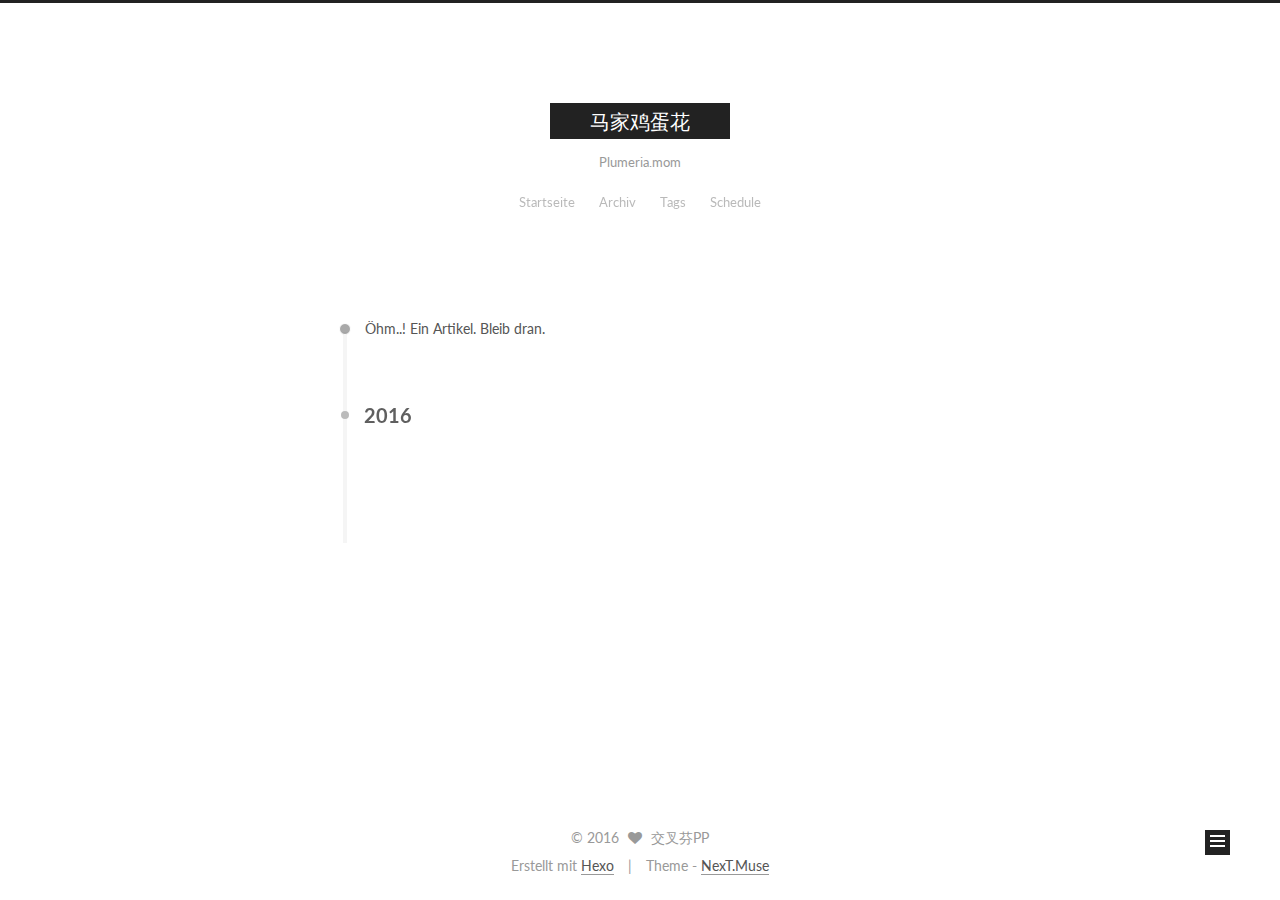
==== archives/index.html @ 17fd438e "sargull" ====
<!doctype html>



  


<html class="theme-next muse use-motion">
<head>
  <meta charset="UTF-8"/>
<meta http-equiv="X-UA-Compatible" content="IE=edge,chrome=1" />
<meta name="viewport" content="width=device-width, initial-scale=1, maximum-scale=1"/>



<meta http-equiv="Cache-Control" content="no-transform" />
<meta http-equiv="Cache-Control" content="no-siteapp" />












  
  
  <link href="/vendors/fancybox/source/jquery.fancybox.css?v=2.1.5" rel="stylesheet" type="text/css" />




  
  
  
  

  
    
    
  

  

  

  

  

  
    
    
    <link href="//fonts.googleapis.com/css?family=Lato:300,300italic,400,400italic,700,700italic&subset=latin,latin-ext" rel="stylesheet" type="text/css">
  






<link href="/vendors/font-awesome/css/font-awesome.min.css?v=4.4.0" rel="stylesheet" type="text/css" />

<link href="/css/main.css?v=5.0.2" rel="stylesheet" type="text/css" />


  <meta name="keywords" content="Hexo, NexT" />








  <link rel="shortcut icon" type="image/x-icon" href="/favicon.ico?v=5.0.2" />






<meta property="og:type" content="website">
<meta property="og:title" content="马家鸡蛋花">
<meta property="og:url" content="http://plumeria.mom/archives/index.html">
<meta property="og:site_name" content="马家鸡蛋花">
<meta name="twitter:card" content="summary">
<meta name="twitter:title" content="马家鸡蛋花">



<script type="text/javascript" id="hexo.configuration">
  var NexT = window.NexT || {};
  var CONFIG = {
    scheme: 'Muse',
    sidebar: {"position":"left","display":"post"},
    fancybox: true,
    motion: true,
    duoshuo: {
      userId: '0',
      author: 'Author'
    }
  };
</script>




  <link rel="canonical" href="http://plumeria.mom/archives/"/>


  <title> Archiv | 马家鸡蛋花 </title>
</head>

<body itemscope itemtype="//schema.org/WebPage" lang="">

  










  
  
    
  

  <div class="container one-collumn sidebar-position-left  page-archive  ">
    <div class="headband"></div>

    <header id="header" class="header" itemscope itemtype="//schema.org/WPHeader">
      <div class="header-inner"><div class="site-meta ">
  

  <div class="custom-logo-site-title">
    <a href="/"  class="brand" rel="start">
      <span class="logo-line-before"><i></i></span>
      <span class="site-title">马家鸡蛋花</span>
      <span class="logo-line-after"><i></i></span>
    </a>
  </div>
  <p class="site-subtitle">Plumeria.mom</p>
</div>

<div class="site-nav-toggle">
  <button>
    <span class="btn-bar"></span>
    <span class="btn-bar"></span>
    <span class="btn-bar"></span>
  </button>
</div>

<nav class="site-nav">
  

  
    <ul id="menu" class="menu">
      
        
        <li class="menu-item menu-item-home">
          <a href="/" rel="section">
            
            Startseite
          </a>
        </li>
      
        
        <li class="menu-item menu-item-archives">
          <a href="/archives" rel="section">
            
            Archiv
          </a>
        </li>
      
        
        <li class="menu-item menu-item-tags">
          <a href="/tags" rel="section">
            
            Tags
          </a>
        </li>
      
        
        <li class="menu-item menu-item-schedule">
          <a href="/schedule" rel="section">
            
            Schedule
          </a>
        </li>
      

      
    </ul>
  

  
</nav>

 </div>
    </header>

    <main id="main" class="main">
      <div class="main-inner">
        <div class="content-wrap">
          <div id="content" class="content">
            

  <section id="posts" class="posts-collapse">
    <span class="archive-move-on"></span>

    <span class="archive-page-counter">
      
      
      
        
      
      Öhm..! Ein Artikel. Bleib dran.
    </span>

    

      
      
      

      
        
        <div class="collection-title">
          <h2 class="archive-year motion-element" id="archive-year-2016">2016</h2>
        </div>
      
      

      

  <article class="post post-type-normal" itemscope itemtype="//schema.org/Article">
    <header class="post-header">

      <h1 class="post-title">
        
            <a class="post-title-link" href="/2016/10/22/hello-world/" itemprop="url">
              
                <span itemprop="name">Hello World</span>
              
            </a>
        
      </h1>

      <div class="post-meta">
        <time class="post-time" itemprop="dateCreated"
              datetime="2016-10-22T15:51:48+08:00"
              content="2016-10-22" >
          10-22
        </time>
      </div>

    </header>
  </article>



    

  </section>

  



          </div>
          


          

        </div>
        
          
  
  <div class="sidebar-toggle">
    <div class="sidebar-toggle-line-wrap">
      <span class="sidebar-toggle-line sidebar-toggle-line-first"></span>
      <span class="sidebar-toggle-line sidebar-toggle-line-middle"></span>
      <span class="sidebar-toggle-line sidebar-toggle-line-last"></span>
    </div>
  </div>

  <aside id="sidebar" class="sidebar">
    <div class="sidebar-inner">

      

      

      <section class="site-overview sidebar-panel  sidebar-panel-active ">
        <div class="site-author motion-element" itemprop="author" itemscope itemtype="//schema.org/Person">
          <img class="site-author-image" itemprop="image"
               src="/images/avatar.gif"
               alt="交叉芬PP" />
          <p class="site-author-name" itemprop="name">交叉芬PP</p>
          <p class="site-description motion-element" itemprop="description"></p>
        </div>
        <nav class="site-state motion-element">
          <div class="site-state-item site-state-posts">
            <a href="/archives">
              <span class="site-state-item-count">1</span>
              <span class="site-state-item-name">Artikel</span>
            </a>
          </div>

          

          

        </nav>

        

        <div class="links-of-author motion-element">
          
        </div>

        
        

        
        

      </section>

      

    </div>
  </aside>


        
      </div>
    </main>

    <footer id="footer" class="footer">
      <div class="footer-inner">
        <div class="copyright" >
  
  &copy; 
  <span itemprop="copyrightYear">2016</span>
  <span class="with-love">
    <i class="fa fa-heart"></i>
  </span>
  <span class="author" itemprop="copyrightHolder">交叉芬PP</span>
</div>

<div class="powered-by">
  Erstellt mit  <a class="theme-link" href="https://hexo.io">Hexo</a>
</div>

<div class="theme-info">
  Theme -
  <a class="theme-link" href="https://github.com/iissnan/hexo-theme-next">
    NexT.Muse
  </a>
</div>

        

        
      </div>
    </footer>

    <div class="back-to-top">
      <i class="fa fa-arrow-up"></i>
    </div>
  </div>

  

<script type="text/javascript">
  if (Object.prototype.toString.call(window.Promise) !== '[object Function]') {
    window.Promise = null;
  }
</script>









  



  
  <script type="text/javascript" src="/vendors/jquery/index.js?v=2.1.3"></script>

  
  <script type="text/javascript" src="/vendors/fastclick/lib/fastclick.min.js?v=1.0.6"></script>

  
  <script type="text/javascript" src="/vendors/jquery_lazyload/jquery.lazyload.js?v=1.9.7"></script>

  
  <script type="text/javascript" src="/vendors/velocity/velocity.min.js?v=1.2.1"></script>

  
  <script type="text/javascript" src="/vendors/velocity/velocity.ui.min.js?v=1.2.1"></script>

  
  <script type="text/javascript" src="/vendors/fancybox/source/jquery.fancybox.pack.js?v=2.1.5"></script>


  


  <script type="text/javascript" src="/js/src/utils.js?v=5.0.2"></script>

  <script type="text/javascript" src="/js/src/motion.js?v=5.0.2"></script>



  
  

  
  
    <script type="text/javascript" id="motion.page.archive">
      $('.archive-year').velocity('transition.slideLeftIn');
    </script>
  


  


  <script type="text/javascript" src="/js/src/bootstrap.js?v=5.0.2"></script>



  



  




  
  

  

  

  

  


</body>
</html>
---- css/main.css ----
/* normalize.css v3.0.2 | MIT License | git.io/normalize */
html {
  font-family: sans-serif; /* 1 */
  -ms-text-size-adjust: 100%; /* 2 */
  -webkit-text-size-adjust: 100%; /* 2 */
}
body {
  margin: 0;
}
article,
aside,
details,
figcaption,
figure,
footer,
header,
hgroup,
main,
menu,
nav,
section,
summary {
  display: block;
}
audio,
canvas,
progress,
video {
  display: inline-block; /* 1 */
  vertical-align: baseline; /* 2 */
}
audio:not([controls]) {
  display: none;
  height: 0;
}
[hidden],
template {
  display: none;
}
a {
  background-color: transparent;
}
a:active,
a:hover {
  outline: 0;
}
abbr[title] {
  border-bottom: 1px dotted;
}
b,
strong {
  font-weight: bold;
}
dfn {
  font-style: italic;
}
h1 {
  font-size: 2em;
  margin: 0.67em 0;
}
mark {
  background: #ff0;
  color: #000;
}
small {
  font-size: 80%;
}
sub,
sup {
  font-size: 75%;
  line-height: 0;
  position: relative;
  vertical-align: baseline;
}
sup {
  top: -0.5em;
}
sub {
  bottom: -0.25em;
}
img {
  border: 0;
}
svg:not(:root) {
  overflow: hidden;
}
figure {
  margin: 1em 40px;
}
hr {
  -moz-box-sizing: content-box;
  box-sizing: content-box;
  height: 0;
}
pre {
  overflow: auto;
}
code,
kbd,
pre,
samp {
  font-family: monospace, monospace;
  font-size: 1em;
}
button,
input,
optgroup,
select,
textarea {
  color: inherit; /* 1 */
  font: inherit; /* 2 */
  margin: 0; /* 3 */
}
button {
  overflow: visible;
}
button,
select {
  text-transform: none;
}
button,
html input[type="button"],
input[type="reset"],
input[type="submit"] {
  -webkit-appearance: button; /* 2 */
  cursor: pointer; /* 3 */
}
button[disabled],
html input[disabled] {
  cursor: default;
}
button::-moz-focus-inner,
input::-moz-focus-inner {
  border: 0;
  padding: 0;
}
input {
  line-height: normal;
}
input[type="checkbox"],
input[type="radio"] {
  box-sizing: border-box; /* 1 */
  padding: 0; /* 2 */
}
input[type="number"]::-webkit-inner-spin-button,
input[type="number"]::-webkit-outer-spin-button {
  height: auto;
}
input[type="search"] {
  -webkit-appearance: textfield; /* 1 */
  -moz-box-sizing: content-box;
  -webkit-box-sizing: content-box; /* 2 */
  box-sizing: content-box;
}
input[type="search"]::-webkit-search-cancel-button,
input[type="search"]::-webkit-search-decoration {
  -webkit-appearance: none;
}
fieldset {
  border: 1px solid #c0c0c0;
  margin: 0 2px;
  padding: 0.35em 0.625em 0.75em;
}
legend {
  border: 0; /* 1 */
  padding: 0; /* 2 */
}
textarea {
  overflow: auto;
}
optgroup {
  font-weight: bold;
}
table {
  border-collapse: collapse;
  border-spacing: 0;
}
td,
th {
  padding: 0;
}
::selection {
  background: #262a30;
  color: #fff;
}
body {
  position: relative;
  font-family: 'Lato', "PingFang SC", "Microsoft YaHei", sans-serif;
  font-size: 14px;
  line-height: 2;
  color: #555;
  background: #fff;
}
@media (max-width: 767px) {
  body {
    padding-right: 0 !important;
  }
}
@media (min-width: 768px) and (max-width: 991px) {
  body {
    padding-right: 0 !important;
  }
}
@media (min-width: 1600px) {
  body {
    font-size: 16px;
  }
}
h1,
h2,
h3,
h4,
h5,
h6 {
  margin: 0;
  padding: 0;
  font-weight: bold;
  line-height: 1.5;
  font-family: 'Lato', "PingFang SC", "Microsoft YaHei", sans-serif;
}
h2,
h3,
h4,
h5,
h6 {
  margin: 20px 0 15px;
}
h1 {
  font-size: 22px;
}
@media (max-width: 767px) {
  h1 {
    font-size: 18px;
  }
}
h2 {
  font-size: 20px;
}
@media (max-width: 767px) {
  h2 {
    font-size: 16px;
  }
}
h3 {
  font-size: 18px;
}
@media (max-width: 767px) {
  h3 {
    font-size: 14px;
  }
}
h4 {
  font-size: 16px;
}
@media (max-width: 767px) {
  h4 {
    font-size: 12px;
  }
}
h5 {
  font-size: 14px;
}
@media (max-width: 767px) {
  h5 {
    font-size: 10px;
  }
}
h6 {
  font-size: 12px;
}
@media (max-width: 767px) {
  h6 {
    font-size: 8px;
  }
}
p {
  margin: 0 0 25px 0;
}
a {
  color: #555;
  text-decoration: none;
  border-bottom: 1px solid #999;
  word-wrap: break-word;
}
a:hover {
  color: #222;
  border-bottom-color: #222;
}
ul {
  list-style: none;
}
blockquote {
  margin: 0;
  padding: 0;
}
img {
  display: block;
  margin: auto;
  max-width: 100%;
  height: auto;
}
hr {
  margin: 40px 0;
  height: 3px;
  border: none;
  background-color: #ddd;
  background-image: repeating-linear-gradient(-45deg, #fff, #fff 4px, transparent 4px, transparent 8px);
}
blockquote {
  padding: 0 15px;
  color: #666;
  border-left: 4px solid #ddd;
}
blockquote cite::before {
  content: "-";
  padding: 0 5px;
}
dt {
  font-weight: 700;
}
dd {
  margin: 0;
  padding: 0;
}
.text-left {
  text-align: left;
}
.text-center {
  text-align: center;
}
.text-right {
  text-align: right;
}
.text-justify {
  text-align: justify;
}
.text-nowrap {
  white-space: nowrap;
}
.text-lowercase {
  text-transform: lowercase;
}
.text-uppercase {
  text-transform: uppercase;
}
.text-capitalize {
  text-transform: capitalize;
}
.center-block {
  display: block;
  margin-left: auto;
  margin-right: auto;
}
.clearfix:before,
.clearfix:after {
  content: " ";
  display: table;
}
.clearfix:after {
  clear: both;
}
.pullquote {
  width: 45%;
}
.pullquote.left {
  float: left;
  margin-left: 5px;
  margin-right: 10px;
}
.pullquote.right {
  float: right;
  margin-left: 10px;
  margin-right: 5px;
}
.affix.affix.affix {
  position: fixed;
}
.translation {
  margin-top: -20px;
  font-size: 14px;
  color: #999;
}
.scrollbar-measure {
  width: 100px;
  height: 100px;
  overflow: scroll;
  position: absolute;
  top: -9999px;
}
.use-motion .motion-element {
  opacity: 0;
}
#local-search-input {
  padding: 3px;
  border: none;
  text-indent: 14px;
  border-radius: 0;
  width: 140px;
  outline: none;
  border-bottom: 1px solid #999;
  background: inherit;
  opacity: 0.5;
}
#local-search-input:focus {
  opacity: 1;
}
.search-icon {
  position: absolute;
  top: 9px;
}
table {
  margin: 20px 0;
  width: 100%;
  border-collapse: collapse;
  border-spacing: 0;
  border: 1px solid #ddd;
  font-size: 14px;
  table-layout: fixed;
  word-wrap: break-all;
}
table>tbody>tr:nth-of-type(odd) {
  background-color: #f9f9f9;
}
table>tbody>tr:hover {
  background-color: #f5f5f5;
}
caption,
th,
td {
  padding: 8px;
  text-align: left;
  vertical-align: middle;
  font-weight: normal;
}
th,
td {
  border-bottom: 3px solid #ddd;
  border-right: 1px solid #eee;
}
th {
  padding-bottom: 10px;
  font-weight: 700;
}
td {
  border-bottom-width: 1px;
}
html,
body {
  height: 100%;
}
.container {
  position: relative;
  min-height: 100%;
}
.header-inner {
  margin: 0 auto;
  padding: 100px 0 70px;
  width: 700px;
}
@media (min-width: 1600px) {
  .container .header-inner {
    width: 900px;
  }
}
.main {
  padding-bottom: 150px;
}
.main-inner {
  margin: 0 auto;
  width: 700px;
}
@media (min-width: 1600px) {
  .container .main-inner {
    width: 900px;
  }
}
.footer {
  position: absolute;
  left: 0;
  bottom: 0;
  width: 100%;
  min-height: 50px;
}
.footer-inner {
  box-sizing: border-box;
  margin: 20px auto;
  width: 700px;
}
@media (min-width: 1600px) {
  .container .footer-inner {
    width: 900px;
  }
}
pre,
.highlight {
  overflow: auto;
  margin: 20px 0;
  padding: 15px;
  font-size: 13px;
  color: #4d4d4c;
  background: #f7f7f7;
  line-height: 1.6;
}
pre,
code {
  font-family: consolas, Menlo, "PingFang SC", "Microsoft YaHei", monospace;
}
code {
  padding: 2px 4px;
  word-wrap: break-all;
  color: #4d4d4c;
  background: #f7f7f7;
  border-radius: 3px;
  font-size: 13px;
}
pre code {
  padding: 0;
  color: #4d4d4c;
  background: none;
  text-shadow: none;
}
.highlight pre {
  border: none;
  margin: 0;
  padding: 1px;
}
.highlight table {
  margin: 0;
  width: auto;
  border: none;
}
.highlight td {
  border: none;
  padding: 0;
}
.highlight figcaption {
  font-size: 1em;
  color: #4d4d4c;
  line-height: 1em;
  margin-bottom: 1em;
}
.highlight figcaption:before,
.highlight figcaption:after {
  content: " ";
  display: table;
}
.highlight figcaption:after {
  clear: both;
}
.highlight figcaption a {
  float: right;
  color: #4d4d4c;
}
.highlight figcaption a:hover {
  border-bottom-color: #4d4d4c;
}
.highlight .gutter pre {
  color: #666;
  text-align: right;
  padding-right: 20px;
}
.highlight .line {
  height: 20px;
}
.gutter {
  -webkit-user-select: none;
  -moz-user-select: none;
  -ms-user-select: none;
  user-select: none;
}
.gist table {
  width: auto;
}
.gist table td {
  border: none;
}
pre .deletion {
  background: #fdd;
}
pre .addition {
  background: #dfd;
}
pre .meta {
  color: #8959a8;
}
pre .comment {
  color: #8e908c;
}
pre .variable,
pre .attribute,
pre .tag,
pre .regexp,
pre .ruby .constant,
pre .xml .tag .title,
pre .xml .pi,
pre .xml .doctype,
pre .html .doctype,
pre .css .id,
pre .css .class,
pre .css .pseudo {
  color: #c82829;
}
pre .number,
pre .preprocessor,
pre .built_in,
pre .literal,
pre .params,
pre .constant,
pre .command {
  color: #f5871f;
}
pre .ruby .class .title,
pre .css .rules .attribute,
pre .string,
pre .value,
pre .inheritance,
pre .header,
pre .ruby .symbol,
pre .xml .cdata,
pre .special,
pre .number,
pre .formula {
  color: #718c00;
}
pre .title,
pre .css .hexcolor {
  color: #3e999f;
}
pre .function,
pre .python .decorator,
pre .python .title,
pre .ruby .function .title,
pre .ruby .title .keyword,
pre .perl .sub,
pre .javascript .title,
pre .coffeescript .title {
  color: #4271ae;
}
pre .keyword,
pre .javascript .function {
  color: #8959a8;
}
.full-image.full-image.full-image {
  border: none;
  max-width: 100%;
  width: auto;
  margin: 20px auto;
}
@media (min-width: 992px) {
  .full-image.full-image.full-image {
    max-width: none;
    width: 126%;
    margin: 0 -13%;
  }
}
.blockquote-center,
.page-home .post-type-quote blockquote,
.page-post-detail .post-type-quote blockquote {
  position: relative;
  margin: 40px 0;
  padding: 0;
  border-left: none;
  text-align: center;
}
.blockquote-center::before,
.page-home .post-type-quote blockquote::before,
.page-post-detail .post-type-quote blockquote::before,
.blockquote-center::after,
.page-home .post-type-quote blockquote::after,
.page-post-detail .post-type-quote blockquote::after {
  position: absolute;
  content: ' ';
  display: block;
  width: 100%;
  height: 24px;
  opacity: 0.2;
  background-repeat: no-repeat;
  background-position: 0 -6px;
  background-size: 22px 22px;
}
.blockquote-center::before,
.page-home .post-type-quote blockquote::before,
.page-post-detail .post-type-quote blockquote::before {
  top: -20px;
  background-image: url("../images/quote-l.svg");
  border-top: 1px solid #ccc;
}
.blockquote-center::after,
.page-home .post-type-quote blockquote::after,
.page-post-detail .post-type-quote blockquote::after {
  bottom: -20px;
  background-image: url("../images/quote-r.svg");
  border-bottom: 1px solid #ccc;
  background-position: 100% 8px;
}
.blockquote-center p,
.page-home .post-type-quote blockquote p,
.page-post-detail .post-type-quote blockquote p,
.blockquote-center div,
.page-home .post-type-quote blockquote div,
.page-post-detail .post-type-quote blockquote div {
  text-align: center;
}
.post .post-body .group-picture img {
  box-sizing: border-box;
  padding: 0 3px;
  border: none;
}
.post .group-picture-row {
  overflow: hidden;
  margin-top: 6px;
}
.post .group-picture-row:first-child {
  margin-top: 0;
}
.post .group-picture-column {
  float: left;
}
.page-post-detail .post-body .group-picture-column {
  float: none;
  margin-top: 10px;
  width: auto !important;
}
.page-post-detail .post-body .group-picture-column img {
  margin: 0 auto;
}
.page-archive .group-picture-container {
  overflow: hidden;
}
.page-archive .group-picture-row {
  float: left;
}
.page-archive .group-picture-row:first-child {
  margin-top: 6px;
}
.page-archive .group-picture-column {
  max-width: 150px;
  max-height: 150px;
}
.btn {
  display: inline-block;
  padding: 0 20px;
  font-size: 14px;
  color: #fff;
  background: #222;
  border: 2px solid #222;
  text-decoration: none;
  border-radius: 0;
  transition-property: background-color;
  transition-duration: 0.2s;
  transition-timing-function: ease-in-out;
  transition-delay: 0s;
}
.btn:hover,
.post-more-link .btn:hover {
  border-color: #222;
  color: #222;
  background: #fff;
}
.btn-bar {
  display: block;
  width: 22px;
  height: 2px;
  background: #555;
  border-radius: 1px;
}
.btn-bar+.btn-bar {
  margin-top: 4px;
}
.pagination {
  margin: 120px 0 40px;
  text-align: center;
  border-top: 1px solid #eee;
}
.page-number-basic,
.pagination .prev,
.pagination .next,
.pagination .page-number,
.pagination .space {
  display: inline-block;
  position: relative;
  top: -1px;
  margin: 0 10px;
  padding: 0 10px;
  line-height: 30px;
}
@media (max-width: 767px) {
  .page-number-basic,
  .pagination .prev,
  .pagination .next,
  .pagination .page-number,
  .pagination .space {
    margin: 0 5px;
  }
}
.pagination .prev,
.pagination .next,
.pagination .page-number {
  border-bottom: 0;
  border-top: 1px solid #eee;
  transition-property: border-color;
  transition-duration: 0.2s;
  transition-timing-function: ease-in-out;
  transition-delay: 0s;
}
.pagination .prev:hover,
.pagination .next:hover,
.pagination .page-number:hover {
  border-top-color: #222;
}
.pagination .space {
  padding: 0;
  margin: 0;
}
.pagination .prev {
  margin-left: 0;
}
.pagination .next {
  margin-right: 0;
}
.pagination .page-number.current {
  color: #fff;
  background: #ccc;
  border-top-color: #ccc;
}
@media (max-width: 767px) {
  .pagination {
    border-top: none;
  }
  .pagination .prev,
  .pagination .next,
  .pagination .page-number {
    margin-bottom: 10px;
    border-top: 0;
    border-bottom: 1px solid #eee;
  }
  .pagination .prev:hover,
  .pagination .next:hover,
  .pagination .page-number:hover {
    border-bottom-color: #222;
  }
}
.comments {
  margin: 60px 20px 0;
}
.tag-cloud {
  text-align: center;
}
.tag-cloud a {
  display: inline-block;
  margin: 10px;
}
.back-to-top {
  box-sizing: border-box;
  position: fixed;
  bottom: -100px;
  right: 50px;
  z-index: 1050;
  padding: 0 6px;
  width: 25px;
  background: #222;
  font-size: 12px;
  opacity: 1;
  color: #fff;
  cursor: pointer;
  text-align: center;
  -webkit-transform: translateZ(0);
  transition-property: bottom;
  transition-duration: 0.2s;
  transition-timing-function: ease-in-out;
  transition-delay: 0s;
}
@media (max-width: 767px) {
  .back-to-top {
    display: none;
  }
}
@media (min-width: 768px) and (max-width: 991px) {
  .back-to-top {
    display: none;
  }
}
.back-to-top.back-to-top-on {
  bottom: 19px;
}
.header {
  background: #fff;
}
.header-inner {
  position: relative;
}
.headband {
  height: 3px;
  background: #222;
}
.site-meta {
  margin: 0;
  text-align: center;
}
@media (max-width: 767px) {
  .site-meta {
    text-align: center;
  }
}
.brand {
  position: relative;
  display: inline-block;
  padding: 0 40px;
  color: #fff;
  background: #222;
  border-bottom: none;
}
.brand:hover {
  color: #fff;
}
.logo {
  display: inline-block;
  margin-right: 5px;
  line-height: 36px;
  vertical-align: top;
}
.site-title {
  display: inline-block;
  vertical-align: top;
  line-height: 36px;
  font-size: 20px;
  font-weight: normal;
  font-family: 'Lato', "PingFang SC", "Microsoft YaHei", sans-serif;
}
.site-subtitle {
  margin-top: 10px;
  font-size: 13px;
  color: #999;
}
.use-motion .brand {
  opacity: 0;
}
.use-motion .logo,
.use-motion .site-title,
.use-motion .site-subtitle {
  opacity: 0;
  position: relative;
  top: -10px;
}
.site-nav-toggle {
  display: none;
  position: absolute;
  top: 10px;
  left: 10px;
}
@media (max-width: 767px) {
  .site-nav-toggle {
    display: block;
  }
}
.site-nav-toggle button {
  margin-top: 2px;
  padding: 9px 10px;
  background: transparent;
  border: none;
}
@media (max-width: 767px) {
  .site-nav {
    display: none;
    margin: 0 -10px;
    padding: 0 10px;
    clear: both;
    border-top: 1px solid #ddd;
  }
}
@media (min-width: 768px) and (max-width: 991px) {
  .site-nav {
    display: block !important;
  }
}
@media (min-width: 992px) {
  .site-nav {
    display: block !important;
  }
}
.menu {
  margin-top: 20px;
  padding-left: 0;
  text-align: center;
}
.menu .menu-item {
  display: inline-block;
  margin: 0 10px;
}
@media screen and (max-width: 767px) {
  .menu .menu-item {
    margin-top: 10px;
  }
}
.menu .menu-item a {
  display: block;
  font-size: 13px;
  text-transform: capitalize;
  line-height: inherit;
  border-bottom: 1px solid transparent;
  transition-property: border-color;
  transition-duration: 0.2s;
  transition-timing-function: ease-in-out;
  transition-delay: 0s;
}
.menu .menu-item a:hover {
  border-bottom-color: #222;
}
.menu .menu-item .fa {
  margin-right: 5px;
}
.use-motion .menu-item {
  opacity: 0;
}
.post-body {
  font-family: 'Lato', "PingFang SC", "Microsoft YaHei", sans-serif;
}
@media (max-width: 767px) {
  .post-body {
    word-break: break-word;
  }
}
.post-body .fancybox img {
  display: block !important;
  margin: 0 auto;
  cursor: pointer;
  cursor: zoom-in;
  cursor: -webkit-zoom-in;
}
.post-body .image-caption,
.post-body .figure .caption {
  margin: 10px auto 15px;
  text-align: center;
  font-size: 14px;
  color: #999;
  font-weight: bold;
  line-height: 1;
}
.post-sticky-flag {
  display: inline-block;
  font-size: 16px;
  -ms-transform: rotate(30deg);
  -webkit-transform: rotate(30deg);
  -moz-transform: rotate(30deg);
  -ms-transform: rotate(30deg);
  -o-transform: rotate(30deg);
  transform: rotate(30deg);
}
.posts-expand {
  padding-top: 40px;
}
@media (max-width: 767px) {
  .posts-expand {
    margin: 0 20px;
  }
  .post-body pre,
  .post-body .highlight {
    padding: 10px;
  }
  .post-body pre .gutter pre,
  .post-body .highlight .gutter pre {
    padding-right: 10px;
  }
}
@media (min-width: 992px) {
  .posts-expand .post-body {
    text-align: justify;
  }
}
.posts-expand .post-body h2,
.posts-expand .post-body h3,
.posts-expand .post-body h4,
.posts-expand .post-body h5,
.posts-expand .post-body h6 {
  padding-top: 10px;
}
.posts-expand .post-body h2 .header-anchor,
.posts-expand .post-body h3 .header-anchor,
.posts-expand .post-body h4 .header-anchor,
.posts-expand .post-body h5 .header-anchor,
.posts-expand .post-body h6 .header-anchor {
  float: right;
  margin-left: 10px;
  color: #ccc;
  border-bottom-style: none;
  visibility: hidden;
}
.posts-expand .post-body h2 .header-anchor:hover,
.posts-expand .post-body h3 .header-anchor:hover,
.posts-expand .post-body h4 .header-anchor:hover,
.posts-expand .post-body h5 .header-anchor:hover,
.posts-expand .post-body h6 .header-anchor:hover {
  color: inherit;
}
.posts-expand .post-body h2:hover .header-anchor,
.posts-expand .post-body h3:hover .header-anchor,
.posts-expand .post-body h4:hover .header-anchor,
.posts-expand .post-body h5:hover .header-anchor,
.posts-expand .post-body h6:hover .header-anchor {
  visibility: visible;
}
.posts-expand .post-body ul li {
  list-style: circle;
}
.posts-expand .post-body img {
  box-sizing: border-box;
  margin: auto;
  padding: 3px;
  border: 1px solid #ddd;
}
.posts-expand .fancybox img {
  margin: 0 auto;
}
@media (max-width: 767px) {
  .posts-collapse {
    margin: 0 20px;
  }
  .posts-collapse .post-title,
  .posts-collapse .post-meta {
    display: block;
    width: auto;
    text-align: left;
  }
}
.posts-collapse {
  position: relative;
  z-index: 1010;
  margin-left: 55px;
}
.posts-collapse::after {
  content: " ";
  position: absolute;
  top: 20px;
  left: 0;
  margin-left: -2px;
  width: 4px;
  height: 100%;
  background: #f5f5f5;
  z-index: -1;
}
@media (max-width: 767px) {
  .posts-collapse {
    margin: 0 20px;
  }
}
.posts-collapse .collection-title {
  position: relative;
  margin: 60px 0;
}
.posts-collapse .collection-title h2 {
  margin-left: 20px;
}
.posts-collapse .collection-title small {
  color: #bbb;
}
.posts-collapse .collection-title::before {
  content: " ";
  position: absolute;
  left: 0;
  top: 50%;
  margin-left: -4px;
  margin-top: -4px;
  width: 8px;
  height: 8px;
  background: #bbb;
  border-radius: 50%;
}
.posts-collapse .post {
  margin: 30px 0;
}
.posts-collapse .post-header {
  position: relative;
  transition-duration: 0.2s;
  transition-timing-function: ease-in-out;
  transition-delay: 0s;
  transition-property: border;
  border-bottom: 1px dashed #ccc;
}
.posts-collapse .post-header::before {
  content: " ";
  position: absolute;
  left: 0;
  top: 12px;
  width: 6px;
  height: 6px;
  margin-left: -4px;
  background: #bbb;
  border-radius: 50%;
  border: 1px solid #fff;
  transition-duration: 0.2s;
  transition-timing-function: ease-in-out;
  transition-delay: 0s;
  transition-property: background;
}
.posts-collapse .post-header:hover {
  border-bottom-color: #666;
}
.posts-collapse .post-header:hover::before {
  background: #222;
}
.posts-collapse .post-meta {
  position: absolute;
  font-size: 12px;
  left: 20px;
  top: 5px;
}
.posts-collapse .post-comments-count {
  display: none;
}
.posts-collapse .post-title {
  margin-left: 60px;
  font-size: 16px;
  font-weight: normal;
  line-height: inherit;
}
.posts-collapse .post-title::after {
  margin-left: 3px;
  opacity: 0.6;
}
.posts-collapse .post-title a {
  color: #666;
  border-bottom: none;
}
.page-home .post-type-quote .post-header,
.page-post-detail .post-type-quote .post-header,
.page-home .post-type-quote .post-tags,
.page-post-detail .post-type-quote .post-tags {
  display: none;
}
.posts-expand .post-title {
  font-size: 26px;
  text-align: center;
  word-break: break-word;
  font-weight: 400;
}
@media (max-width: 767px) {
  .posts-expand .post-title {
    font-size: 22px;
  }
}
.posts-expand .post-title-link {
  display: inline-block;
  position: relative;
  color: #555;
  border-bottom: none;
  line-height: 1.2;
  vertical-align: top;
}
.posts-expand .post-title-link::before {
  content: "";
  position: absolute;
  width: 100%;
  height: 2px;
  bottom: 0;
  left: 0;
  background-color: #000;
  visibility: hidden;
  -webkit-transform: scaleX(0);
  -moz-transform: scaleX(0);
  -ms-transform: scaleX(0);
  -o-transform: scaleX(0);
  transform: scaleX(0);
  transition-duration: 0.2s;
  transition-timing-function: ease-in-out;
  transition-delay: 0s;
}
.posts-expand .post-title-link:hover::before {
  visibility: visible;
  -webkit-transform: scaleX(1);
  -moz-transform: scaleX(1);
  -ms-transform: scaleX(1);
  -o-transform: scaleX(1);
  transform: scaleX(1);
}
.posts-expand .post-title-link .fa {
  font-size: 16px;
}
.posts-expand .post-meta {
  margin: 3px 0 60px 0;
  color: #999;
  font-family: 'Lato', "PingFang SC", "Microsoft YaHei", sans-serif;
  font-size: 12px;
  text-align: center;
}
.posts-expand .post-meta .post-category-list {
  display: inline-block;
  margin: 0;
  padding: 3px;
}
.posts-expand .post-meta .post-category-list-link {
  color: #999;
}
.post-meta-item-icon {
  display: none;
  margin-right: 3px;
}
@media (min-width: 768px) and (max-width: 991px) {
  .post-meta-item-icon {
    display: inline-block;
  }
}
@media (max-width: 767px) {
  .post-meta-item-icon {
    display: inline-block;
  }
}
@media (min-width: 768px) and (max-width: 991px) {
  .post-meta-item-text {
    display: none;
  }
}
@media (max-width: 767px) {
  .post-meta-item-text {
    display: none;
  }
}
@media (max-width: 767px) {
  .posts-expand .post-comments-count {
    display: none;
  }
}
.post-more-link {
  margin-top: 50px;
}
.post-more-link .btn {
  color: #fff;
  font-size: 14px;
  background: #222;
  border-radius: 0;
  line-height: 2;
}
.posts-expand .post-tags {
  margin-top: 40px;
  text-align: center;
}
.posts-expand .post-tags a {
  display: inline-block;
  margin-right: 10px;
  font-size: 13px;
}
.post-nav {
  overflow: hidden;
  margin-top: 60px;
  padding: 10px;
  white-space: nowrap;
  border-top: 1px solid #eee;
}
.post-nav-item {
  display: inline-block;
  width: 50%;
  white-space: normal;
}
.post-nav-item a {
  position: relative;
  display: inline-block;
  line-height: 25px;
  font-size: 14px;
  color: #555;
  border-bottom: none;
}
.post-nav-item a:hover {
  color: #222;
  border-bottom: none;
}
.post-nav-item a:active {
  top: 2px;
}
.post-nav-item a i {
  font-size: 12px;
}
.post-nav-prev {
  text-align: right;
}
.posts-expand .post-eof {
  display: block;
  margin: 80px auto 60px;
  width: 8%;
  height: 1px;
  background: #ccc;
  text-align: center;
}
.post:last-child .post-eof.post-eof.post-eof {
  display: none;
}
.post-gallery {
  display: table;
  table-layout: fixed;
  width: 100%;
  border-collapse: separate;
}
.post-gallery-row {
  display: table-row;
}
.post-gallery .post-gallery-img {
  display: table-cell;
  text-align: center;
  vertical-align: middle;
  border: none;
}
.post-gallery .post-gallery-img img {
  max-width: 100%;
  max-height: 100%;
  border: none;
}
.fancybox-close,
.fancybox-close:hover {
  border: none;
}
.sidebar {
  position: fixed;
  right: 0;
  top: 0;
  bottom: 0;
  width: 0;
  z-index: 1040;
  box-shadow: inset 0 2px 6px #000;
  background: #222;
  -webkit-transform: translateZ(0);
}
.sidebar a {
  color: #999;
  border-bottom-color: #555;
}
.sidebar a:hover {
  color: #eee;
}
@media (min-width: 768px) and (max-width: 991px) {
  .sidebar {
    display: none !important;
  }
}
@media (max-width: 767px) {
  .sidebar {
    display: none !important;
  }
}
.sidebar-inner {
  position: relative;
  padding: 20px 10px;
  color: #999;
  text-align: center;
}
.sidebar-toggle {
  position: fixed;
  right: 50px;
  bottom: 45px;
  width: 15px;
  height: 15px;
  padding: 5px;
  background: #222;
  line-height: 0;
  z-index: 1050;
  cursor: pointer;
  -webkit-transform: translateZ(0);
}
@media (min-width: 768px) and (max-width: 991px) {
  .sidebar-toggle {
    display: none;
  }
}
@media (max-width: 767px) {
  .sidebar-toggle {
    display: none;
  }
}
.sidebar-toggle-line {
  position: relative;
  display: inline-block;
  vertical-align: top;
  height: 2px;
  width: 100%;
  background: #fff;
  margin-top: 3px;
}
.sidebar-toggle-line:first-child {
  margin-top: 0;
}
.site-author-image {
  display: block;
  margin: 0 auto;
  padding: 2px;
  max-width: 96px;
  height: auto;
  border: 2px solid #333;
}
.site-author-name {
  margin: 5px 0 0;
  text-align: center;
  color: #f5f5f5;
  font-weight: normal;
}
.site-description {
  margin-top: 5px;
  text-align: center;
  font-size: 14px;
  color: #999;
}
.site-state {
  overflow: hidden;
  line-height: 1.4;
  white-space: nowrap;
  text-align: center;
}
.site-state-item {
  display: inline-block;
  padding: 0 15px;
  border-left: 1px solid #333;
}
.site-state-item:first-child {
  border-left: none;
}
.site-state-item a {
  border-bottom: none;
}
.site-state-item-count {
  display: block;
  text-align: center;
  color: inherit;
  font-weight: 600;
  font-size: 18px;
}
.site-state-item-name {
  font-size: 13px;
  color: inherit;
}
.feed-link {
  margin-top: 20px;
}
.feed-link a {
  display: inline-block;
  padding: 0 15px;
  color: #fc6423;
  border: 1px solid #fc6423;
  border-radius: 4px;
}
.feed-link a i {
  color: #fc6423;
  font-size: 14px;
}
.feed-link a:hover {
  color: #fff;
  background: #fc6423;
}
.feed-link a:hover i {
  color: #fff;
}
.links-of-author {
  margin-top: 20px;
}
.links-of-author a {
  display: inline-block;
  vertical-align: middle;
  margin-right: 10px;
  margin-bottom: 10px;
  border-bottom-color: #555;
  font-size: 13px;
}
.links-of-author a:before {
  display: inline-block;
  vertical-align: middle;
  margin-right: 3px;
  content: " ";
  width: 4px;
  height: 4px;
  border-radius: 50%;
  background: #8cd005;
}
.links-of-blogroll {
  font-size: 13px;
}
.links-of-blogroll-title {
  margin-top: 20px;
  font-size: 14px;
  font-weight: 600;
}
.links-of-blogroll-list {
  margin: 0;
  padding: 0;
}
.links-of-blogroll-item {
  padding: 2px 10px;
}
.sidebar-nav {
  margin: 0 0 20px;
  padding-left: 0;
}
.sidebar-nav li {
  display: inline-block;
  cursor: pointer;
  border-bottom: 1px solid transparent;
  font-size: 14px;
  color: #555;
}
.sidebar-nav li:hover {
  color: #f5f5f5;
}
.page-post-detail .sidebar-nav-toc {
  padding: 0 5px;
}
.page-post-detail .sidebar-nav-overview {
  margin-left: 10px;
}
.sidebar-nav .sidebar-nav-active {
  color: #87daff;
  border-bottom-color: #87daff;
}
.sidebar-nav .sidebar-nav-active:hover {
  color: #87daff;
}
.sidebar-panel {
  display: none;
}
.sidebar-panel-active {
  display: block;
}
.post-toc-empty {
  font-size: 14px;
  color: #666;
}
.post-toc-wrap {
  overflow: hidden;
}
.post-toc {
  overflow: auto;
}
.post-toc ol {
  margin: 0;
  padding: 0 2px 5px 10px;
  text-align: left;
  list-style: none;
  font-size: 14px;
}
.post-toc ol > ol {
  padding-left: 0;
}
.post-toc ol a {
  transition-duration: 0.2s;
  transition-timing-function: ease-in-out;
  transition-delay: 0s;
  transition-property: all;
  color: #999;
  border-bottom-color: #555;
}
.post-toc ol a:hover {
  color: #ccc;
  border-bottom-color: #ccc;
}
.post-toc .nav-item {
  overflow: hidden;
  text-overflow: ellipsis;
  white-space: nowrap;
  line-height: 1.8;
}
.post-toc .nav .nav-child {
  display: none;
}
.post-toc .nav .active > .nav-child {
  display: block;
}
.post-toc .nav .active-current > .nav-child {
  display: block;
}
.post-toc .nav .active-current > .nav-child > .nav-item {
  display: block;
}
.post-toc .nav .active > a {
  color: #87daff;
  border-bottom-color: #87daff;
}
.post-toc .nav .active-current > a {
  color: #87daff;
}
.post-toc .nav .active-current > a:hover {
  color: #87daff;
}
.footer {
  font-size: 14px;
  color: #999;
}
.footer img {
  border: none;
}
.footer-inner {
  text-align: center;
}
.with-love {
  display: inline-block;
  margin: 0 5px;
}
.powered-by,
.theme-info {
  display: inline-block;
}
.powered-by {
  margin-right: 10px;
}
.powered-by::after {
  content: "|";
  padding-left: 10px;
}
.cc-license {
  margin-top: 10px;
  text-align: center;
}
.cc-license .cc-opacity {
  opacity: 0.7;
  border-bottom: none;
}
.cc-license .cc-opacity:hover {
  opacity: 0.9;
}
.cc-license img {
  display: inline-block;
}
.theme-next #ds-thread #ds-reset {
  color: #555;
}
.theme-next #ds-thread #ds-reset .ds-replybox {
  margin-bottom: 30px;
}
.theme-next #ds-thread #ds-reset .ds-replybox .ds-avatar,
.theme-next #ds-reset .ds-avatar img {
  box-shadow: none;
}
.theme-next #ds-thread #ds-reset .ds-textarea-wrapper {
  border-color: #c7d4e1;
  background: none;
  border-top-right-radius: 3px;
  border-top-left-radius: 3px;
}
.theme-next #ds-thread #ds-reset .ds-textarea-wrapper textarea {
  height: 60px;
}
.theme-next #ds-reset .ds-rounded-top {
  border-radius: 0;
}
.theme-next #ds-thread #ds-reset .ds-post-toolbar {
  box-sizing: border-box;
  border: 1px solid #c7d4e1;
  background: #f6f8fa;
}
.theme-next #ds-thread #ds-reset .ds-post-options {
  height: 40px;
  border: none;
  background: none;
}
.theme-next #ds-thread #ds-reset .ds-toolbar-buttons {
  top: 11px;
}
.theme-next #ds-thread #ds-reset .ds-sync {
  top: 5px;
}
.theme-next #ds-thread #ds-reset .ds-post-button {
  top: 4px;
  right: 5px;
  width: 90px;
  height: 30px;
  border: 1px solid #c5ced7;
  border-radius: 3px;
  background-image: linear-gradient(#fbfbfc, #f5f7f9);
  color: #60676d;
}
.theme-next #ds-thread #ds-reset .ds-post-button:hover {
  background-position: 0 -30px;
  color: #60676d;
}
.theme-next #ds-thread #ds-reset .ds-comments-info {
  padding: 10px 0;
}
.theme-next #ds-thread #ds-reset .ds-sort {
  display: none;
}
.theme-next #ds-thread #ds-reset li.ds-tab a.ds-current {
  border: none;
  background: #f6f8fa;
  color: #60676d;
}
.theme-next #ds-thread #ds-reset li.ds-tab a.ds-current:hover {
  background-color: #e9f0f7;
  color: #60676d;
}
.theme-next #ds-thread #ds-reset li.ds-tab a {
  border-radius: 2px;
  padding: 5px;
}
.theme-next #ds-thread #ds-reset .ds-login-buttons p {
  color: #999;
  line-height: 36px;
}
.theme-next #ds-thread #ds-reset .ds-login-buttons .ds-service-list li {
  height: 28px;
}
.theme-next #ds-thread #ds-reset .ds-service-list a {
  background: none;
  padding: 5px;
  border: 1px solid;
  border-radius: 3px;
  text-align: center;
}
.theme-next #ds-thread #ds-reset .ds-service-list a:hover {
  color: #fff;
  background: #666;
}
.theme-next #ds-thread #ds-reset .ds-service-list .ds-weibo {
  color: #fc9b00;
  border-color: #fc9b00;
}
.theme-next #ds-thread #ds-reset .ds-service-list .ds-weibo:hover {
  background: #fc9b00;
}
.theme-next #ds-thread #ds-reset .ds-service-list .ds-qq {
  color: #60a3ec;
  border-color: #60a3ec;
}
.theme-next #ds-thread #ds-reset .ds-service-list .ds-qq:hover {
  background: #60a3ec;
}
.theme-next #ds-thread #ds-reset .ds-service-list .ds-renren {
  color: #2e7ac4;
  border-color: #2e7ac4;
}
.theme-next #ds-thread #ds-reset .ds-service-list .ds-renren:hover {
  background: #2e7ac4;
}
.theme-next #ds-thread #ds-reset .ds-service-list .ds-douban {
  color: #37994c;
  border-color: #37994c;
}
.theme-next #ds-thread #ds-reset .ds-service-list .ds-douban:hover {
  background: #37994c;
}
.theme-next #ds-thread #ds-reset .ds-service-list .ds-kaixin {
  color: #fef20d;
  border-color: #fef20d;
}
.theme-next #ds-thread #ds-reset .ds-service-list .ds-kaixin:hover {
  background: #fef20d;
}
.theme-next #ds-thread #ds-reset .ds-service-list .ds-netease {
  color: #f00;
  border-color: #f00;
}
.theme-next #ds-thread #ds-reset .ds-service-list .ds-netease:hover {
  background: #f00;
}
.theme-next #ds-thread #ds-reset .ds-service-list .ds-sohu {
  color: #ffcb05;
  border-color: #ffcb05;
}
.theme-next #ds-thread #ds-reset .ds-service-list .ds-sohu:hover {
  background: #ffcb05;
}
.theme-next #ds-thread #ds-reset .ds-service-list .ds-baidu {
  color: #2831e0;
  border-color: #2831e0;
}
.theme-next #ds-thread #ds-reset .ds-service-list .ds-baidu:hover {
  background: #2831e0;
}
.theme-next #ds-thread #ds-reset .ds-service-list .ds-google {
  color: #166bec;
  border-color: #166bec;
}
.theme-next #ds-thread #ds-reset .ds-service-list .ds-google:hover {
  background: #166bec;
}
.theme-next #ds-thread #ds-reset .ds-service-list .ds-weixin {
  color: #00ce0d;
  border-color: #00ce0d;
}
.theme-next #ds-thread #ds-reset .ds-service-list .ds-weixin:hover {
  background: #00ce0d;
}
.theme-next #ds-thread #ds-reset .ds-service-list .ds-more-services {
  border: none;
}
.theme-next #ds-thread #ds-reset .ds-service-list .ds-more-services:hover {
  background: none;
}
.theme-next #ds-reset .duoshuo-ua-admin {
  display: inline-block;
  color: #f00;
}
.theme-next #ds-reset .duoshuo-ua-platform,
.theme-next #ds-reset .duoshuo-ua-browser {
  color: #ccc;
}
.theme-next #ds-reset .duoshuo-ua-platform .fa,
.theme-next #ds-reset .duoshuo-ua-browser .fa {
  display: inline-block;
  margin-right: 3px;
}
.theme-next #ds-reset .duoshuo-ua-separator {
  display: inline-block;
  margin-left: 5px;
}
.theme-next .this_ua {
  background-color: #ccc !important;
  border-radius: 4px;
  padding: 0 5px !important;
  margin: 1px 1px !important;
  border: 1px solid #bbb !important;
  color: #fff;
  display: inline-block !important;
}
.theme-next .this_ua.admin {
  background-color: #d9534f !important;
  border-color: #d9534f !important;
}
.theme-next .this_ua.platform.iOS,
.theme-next .this_ua.platform.Mac,
.theme-next .this_ua.platform.Windows {
  background-color: #39b3d7 !important;
  border-color: #46b8da !important;
}
.theme-next .this_ua.platform.Linux {
  background-color: #3a3a3a !important;
  border-color: #1f1f1f !important;
}
.theme-next .this_ua.platform.Android {
  background-color: #00c47d !important;
  border-color: #01b171 !important;
}
.theme-next .this_ua.browser.Mobile,
.theme-next .this_ua.browser.Chrome {
  background-color: #5cb85c !important;
  border-color: #4cae4c !important;
}
.theme-next .this_ua.browser.Firefox {
  background-color: #f0ad4e !important;
  border-color: #eea236 !important;
}
.theme-next .this_ua.browser.Maxthon,
.theme-next .this_ua.browser.IE {
  background-color: #428bca !important;
  border-color: #357ebd !important;
}
.theme-next .this_ua.browser.baidu,
.theme-next .this_ua.browser.UCBrowser,
.theme-next .this_ua.browser.Opera {
  background-color: #d9534f !important;
  border-color: #d43f3a !important;
}
.theme-next .this_ua.browser.Android,
.theme-next .this_ua.browser.QQBrowser {
  background-color: #78ace9 !important;
  border-color: #4cae4c !important;
}
.post-spread {
  margin-top: 20px;
  text-align: center;
}
.jiathis_style {
  display: inline-block;
}
.jiathis_style a {
  border: none;
}
.post-spread {
  margin-top: 20px;
  text-align: center;
}
.bdshare-slide-button-box a {
  border: none;
}
.bdsharebuttonbox {
  display: inline-block;
}
.bdsharebuttonbox a {
  border: none;
}
ul.search-result-list {
  padding-left: 0px;
  margin: 0px 5px 0px 8px;
}
p.search-result {
  border-bottom: 1px dashed #ccc;
  padding: 5px 0;
}
a.search-result-title {
  font-weight: bold;
}
a.search-result {
  border-bottom: transparent;
  display: block;
  white-space: nowrap;
  overflow: hidden;
  text-overflow: ellipsis;
}
.search-keyword {
  border-bottom: 1px dashed #f00;
  font-size: 14px;
  font-weight: bold;
  color: #f00;
}
#local-search-result {
  height: 88%;
  overflow: auto;
}
.popup {
  display: none;
  position: fixed;
  top: 10%;
  left: 50%;
  width: 700px;
  height: 80%;
  margin-left: -350px;
  padding: 3px 0 0 10px;
  background: #fff;
  color: #333;
  z-index: 9999;
  border-radius: 5px;
}
@media (max-width: 767px) {
  .popup {
    padding: 3px;
    top: 0;
    left: 0;
    margin: 0;
    width: 100%;
    height: 100%;
    border-radius: 0px;
  }
}
.popoverlay {
  position: fixed;
  width: 100%;
  height: 100%;
  top: 0px;
  left: 0px;
  z-index: 2080;
  background-color: rgba(0,0,0,0.3);
}
#local-search-input {
  margin-bottom: 10px;
  padding: 10px;
  width: 97%;
  font-size: 18px;
}
.popup .fa-search {
  padding-top: 8px;
}
.popup-btn-close {
  position: absolute;
  top: 6px;
  right: 14px;
  color: #4ebd79;
  font-size: 14px;
  font-weight: bold;
  text-transform: uppercase;
  cursor: pointer;
}
#no-result {
  position: absolute;
  left: 44%;
  top: 42%;
  color: #ccc;
}
.site-uv,
.site-pv,
.page-pv {
  display: inline-block;
}
.site-uv .busuanzi-value,
.site-pv .busuanzi-value,
.page-pv .busuanzi-value {
  margin: 0 5px;
}
.site-uv {
  margin-right: 10px;
}
.site-uv::after {
  content: "|";
  padding-left: 10px;
}
.use-motion .post {
  opacity: 0;
}
.page-archive .archive-page-counter {
  position: relative;
  top: 3px;
  left: 20px;
}
@media (max-width: 767px) {
  .page-archive .archive-page-counter {
    top: 5px;
  }
}
.page-archive .posts-collapse .archive-move-on {
  position: absolute;
  top: 11px;
  left: 0;
  margin-left: -6px;
  width: 10px;
  height: 10px;
  opacity: 0.5;
  background: #555;
  border: 1px solid #fff;
  border-radius: 50%;
}
.category-all-page .category-all-title {
  text-align: center;
}
.category-all-page .category-all {
  margin-top: 20px;
}
.category-all-page .category-list {
  margin: 0;
  padding: 0;
  list-style: none;
}
.category-all-page .category-list-item {
  margin: 5px 10px;
}
.category-all-page .category-list-count {
  color: #bbb;
}
.category-all-page .category-list-count:before {
  display: inline;
  content: " (";
}
.category-all-page .category-list-count:after {
  display: inline;
  content: ") ";
}
.category-all-page .category-list-child {
  padding-left: 10px;
}
#schedule ul#event-list {
  padding-left: 30px;
}
#schedule ul#event-list hr {
  margin: 20px 0 45px 0 !important;
  background: #222;
}
#schedule ul#event-list hr:after {
  display: inline-block;
  content: 'NOW';
  background: #222;
  color: #fff;
  font-weight: bold;
  text-align: right;
  padding: 0 5px;
}
#schedule ul#event-list li.event {
  margin: 20px 0px;
  background: #f9f9f9;
  padding-left: 10px;
  min-height: 40px;
}
#schedule ul#event-list li.event h2.event-summary {
  margin: 0;
  padding-bottom: 3px;
}
#schedule ul#event-list li.event h2.event-summary:before {
  display: inline-block;
  font-family: FontAwesome;
  font-size: 8px;
  content: '\f111';
  vertical-align: middle;
  margin-right: 25px;
  color: #bbb;
}
#schedule ul#event-list li.event span.event-relative-time {
  display: inline-block;
  font-size: 12px;
  font-weight: 400;
  padding-left: 12px;
  color: #bbb;
}
#schedule ul#event-list li.event span.event-details {
  display: block;
  color: #bbb;
  margin-left: 56px;
  padding-top: 3px;
  padding-bottom: 6px;
  text-indent: -24px;
  line-height: 18px;
}
#schedule ul#event-list li.event span.event-details:before {
  text-indent: 0;
  display: inline-block;
  width: 14px;
  font-family: FontAwesome;
  text-align: center;
  margin-right: 9px;
  color: #bbb;
}
#schedule ul#event-list li.event span.event-details.event-location:before {
  content: '\f041';
}
#schedule ul#event-list li.event span.event-details.event-duration:before {
  content: '\f017';
}
#schedule ul#event-list li.event-past {
  background: #fcfcfc;
}
#schedule ul#event-list li.event-past > * {
  opacity: 0.6;
}
#schedule ul#event-list li.event-past h2.event-summary {
  color: #bbb;
}
#schedule ul#event-list li.event-past h2.event-summary:before {
  color: #dfdfdf;
}
#schedule ul#event-list li.event-now {
  background: #222;
  color: #fff;
  padding: 15px 0 15px 10px;
}
#schedule ul#event-list li.event-now h2.event-summary:before {
  -webkit-transform: scale(1.2);
  -moz-transform: scale(1.2);
  -ms-transform: scale(1.2);
  -o-transform: scale(1.2);
  transform: scale(1.2);
  color: #fff;
  animation: dot-flash 1s alternate infinite ease-in-out;
}
#schedule ul#event-list li.event-now * {
  color: #fff !important;
}
@-moz-keyframes dot-flash {
  from {
    opacity: 1;
    -webkit-transform: scale(1.1);
    -moz-transform: scale(1.1);
    -ms-transform: scale(1.1);
    -o-transform: scale(1.1);
    transform: scale(1.1);
  }
  to {
    opacity: 0;
    -webkit-transform: scale(1);
    -moz-transform: scale(1);
    -ms-transform: scale(1);
    -o-transform: scale(1);
    transform: scale(1);
  }
}
@-webkit-keyframes dot-flash {
  from {
    opacity: 1;
    -webkit-transform: scale(1.1);
    -moz-transform: scale(1.1);
    -ms-transform: scale(1.1);
    -o-transform: scale(1.1);
    transform: scale(1.1);
  }
  to {
    opacity: 0;
    -webkit-transform: scale(1);
    -moz-transform: scale(1);
    -ms-transform: scale(1);
    -o-transform: scale(1);
    transform: scale(1);
  }
}
@-o-keyframes dot-flash {
  from {
    opacity: 1;
    -webkit-transform: scale(1.1);
    -moz-transform: scale(1.1);
    -ms-transform: scale(1.1);
    -o-transform: scale(1.1);
    transform: scale(1.1);
  }
  to {
    opacity: 0;
    -webkit-transform: scale(1);
    -moz-transform: scale(1);
    -ms-transform: scale(1);
    -o-transform: scale(1);
    transform: scale(1);
  }
}
@keyframes dot-flash {
  from {
    opacity: 1;
    -webkit-transform: scale(1.1);
    -moz-transform: scale(1.1);
    -ms-transform: scale(1.1);
    -o-transform: scale(1.1);
    transform: scale(1.1);
  }
  to {
    opacity: 0;
    -webkit-transform: scale(1);
    -moz-transform: scale(1);
    -ms-transform: scale(1);
    -o-transform: scale(1);
    transform: scale(1);
  }
}
.page-post-detail .sidebar-toggle-line {
  background: #87daff;
}
.page-post-detail .comments {
  overflow: hidden;
}
@media (max-width: 767px) {
  .header-inner,
  .container .main-inner,
  .footer-inner {
    width: auto;
  }
}
embed {
  display: block;
  margin: 0px auto 25px auto;
}
.custom-logo .site-meta-headline {
  text-align: center;
}
.custom-logo .brand {
  background: none;
}
.custom-logo .site-title {
  margin: 10px auto 0;
  font-size: 24px;
  color: #222;
}
.custom-logo .site-title a {
  border: none;
}
.custom-logo-image {
  margin: 0 auto;
  padding: 5px;
  max-width: 150px;
  background: #fff;
}
@media (max-width: 767px) {
  .site-nav {
    position: absolute;
    left: 0;
    top: 52px;
    margin: 0;
    width: 100%;
    padding: 0;
    background: #fff;
    border-bottom: 1px solid #ddd;
  }
}
@media (max-width: 767px) {
  .menu {
    text-align: left;
  }
}
@media (max-width: 767px) {
  .menu .menu-item {
    display: block;
    margin: 0 10px;
    vertical-align: top;
  }
}
@media (max-width: 767px) {
  .menu .menu-item br {
    display: none;
  }
}
@media (max-width: 767px) {
  .menu .menu-item a {
    padding: 5px 10px;
  }
}
.menu .menu-item .fa {
  margin-right: 0;
}
.site-search form {
  display: none;
}
.links-of-blogroll-inline .links-of-blogroll-item {
  display: inline-block;
}
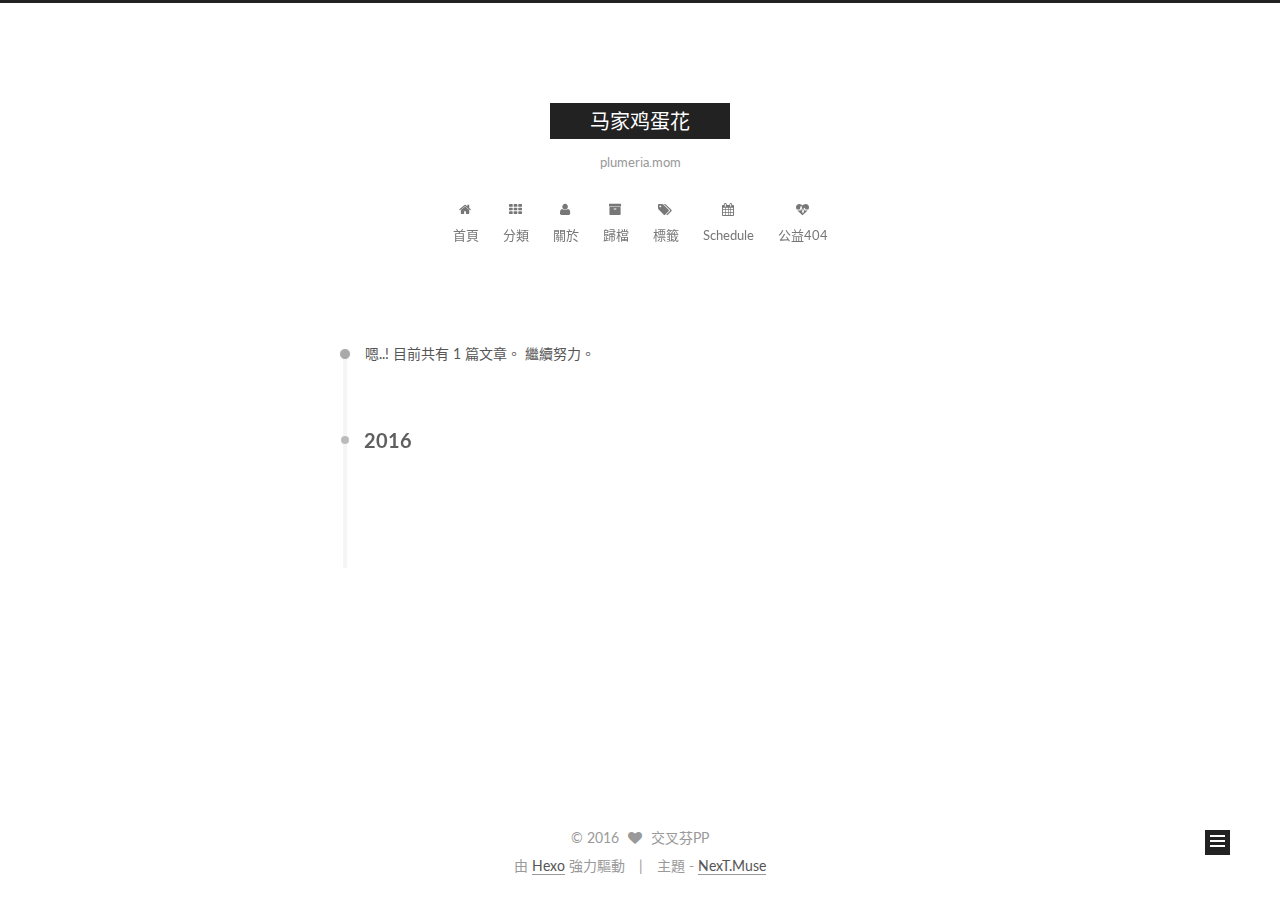
==== commit 4350f44f: "sargull" ====
--- a/archives/index.html
+++ b/archives/index.html
@@ -68,7 +68,7 @@
 <link href="/css/main.css?v=5.0.2" rel="stylesheet" type="text/css" />
 
 
-  <meta name="keywords" content="Hexo, NexT" />
+  <meta name="keywords" content="Hexo, 乐商" />
 
 
 
@@ -84,12 +84,15 @@
 
 
 
+<meta name="description" content="怕，就会输辈子">
 <meta property="og:type" content="website">
 <meta property="og:title" content="马家鸡蛋花">
 <meta property="og:url" content="http://plumeria.mom/archives/index.html">
 <meta property="og:site_name" content="马家鸡蛋花">
+<meta property="og:description" content="怕，就会输辈子">
 <meta name="twitter:card" content="summary">
 <meta name="twitter:title" content="马家鸡蛋花">
+<meta name="twitter:description" content="怕，就会输辈子">
 
 
 
@@ -102,7 +105,7 @@
     motion: true,
     duoshuo: {
       userId: '0',
-      author: 'Author'
+      author: '交叉芬PP'
     }
   };
 </script>
@@ -113,10 +116,10 @@
   <link rel="canonical" href="http://plumeria.mom/archives/"/>
 
 
-  <title> Archiv | 马家鸡蛋花 </title>
+  <title> 歸檔 | 马家鸡蛋花 </title>
 </head>
 
-<body itemscope itemtype="//schema.org/WebPage" lang="">
+<body itemscope itemtype="//schema.org/WebPage" lang="zh-hk">
 
   
 
@@ -148,7 +151,7 @@
       <span class="logo-line-after"><i></i></span>
     </a>
   </div>
-  <p class="site-subtitle">Plumeria.mom</p>
+  <p class="site-subtitle">plumeria.mom</p>
 </div>
 
 <div class="site-nav-toggle">
@@ -169,7 +172,29 @@
         <li class="menu-item menu-item-home">
           <a href="/" rel="section">
             
-            Startseite
+              <i class="menu-item-icon fa fa-fw fa-home"></i> <br />
+            
+            首頁
+          </a>
+        </li>
+      
+        
+        <li class="menu-item menu-item-categories">
+          <a href="/" rel="section">
+            
+              <i class="menu-item-icon fa fa-fw fa-th"></i> <br />
+            
+            分類
+          </a>
+        </li>
+      
+        
+        <li class="menu-item menu-item-about">
+          <a href="/about" rel="section">
+            
+              <i class="menu-item-icon fa fa-fw fa-user"></i> <br />
+            
+            關於
           </a>
         </li>
       
@@ -177,7 +202,9 @@
         <li class="menu-item menu-item-archives">
           <a href="/archives" rel="section">
             
-            Archiv
+              <i class="menu-item-icon fa fa-fw fa-archive"></i> <br />
+            
+            歸檔
           </a>
         </li>
       
@@ -185,7 +212,9 @@
         <li class="menu-item menu-item-tags">
           <a href="/tags" rel="section">
             
-            Tags
+              <i class="menu-item-icon fa fa-fw fa-tags"></i> <br />
+            
+            標籤
           </a>
         </li>
       
@@ -193,7 +222,19 @@
         <li class="menu-item menu-item-schedule">
           <a href="/schedule" rel="section">
             
+              <i class="menu-item-icon fa fa-fw fa-calendar"></i> <br />
+            
             Schedule
+          </a>
+        </li>
+      
+        
+        <li class="menu-item menu-item-commonweal">
+          <a href="/404.html" rel="section">
+            
+              <i class="menu-item-icon fa fa-fw fa-heartbeat"></i> <br />
+            
+            公益404
           </a>
         </li>
       
@@ -223,7 +264,7 @@
       
         
       
-      Öhm..! Ein Artikel. Bleib dran.
+      嗯..! 目前共有 1 篇文章。 繼續努力。
     </span>
 
     
@@ -304,16 +345,16 @@
       <section class="site-overview sidebar-panel  sidebar-panel-active ">
         <div class="site-author motion-element" itemprop="author" itemscope itemtype="//schema.org/Person">
           <img class="site-author-image" itemprop="image"
-               src="/images/avatar.gif"
+               src="/uploads/avatar.jpg"
                alt="交叉芬PP" />
           <p class="site-author-name" itemprop="name">交叉芬PP</p>
-          <p class="site-description motion-element" itemprop="description"></p>
+          <p class="site-description motion-element" itemprop="description">怕，就会输辈子</p>
         </div>
         <nav class="site-state motion-element">
           <div class="site-state-item site-state-posts">
             <a href="/archives">
               <span class="site-state-item-count">1</span>
-              <span class="site-state-item-name">Artikel</span>
+              <span class="site-state-item-name">文章</span>
             </a>
           </div>
 
@@ -360,11 +401,11 @@
 </div>
 
 <div class="powered-by">
-  Erstellt mit  <a class="theme-link" href="https://hexo.io">Hexo</a>
+  由 <a class="theme-link" href="https://hexo.io">Hexo</a> 強力驅動
 </div>
 
 <div class="theme-info">
-  Theme -
+  主題 -
   <a class="theme-link" href="https://github.com/iissnan/hexo-theme-next">
     NexT.Muse
   </a>
